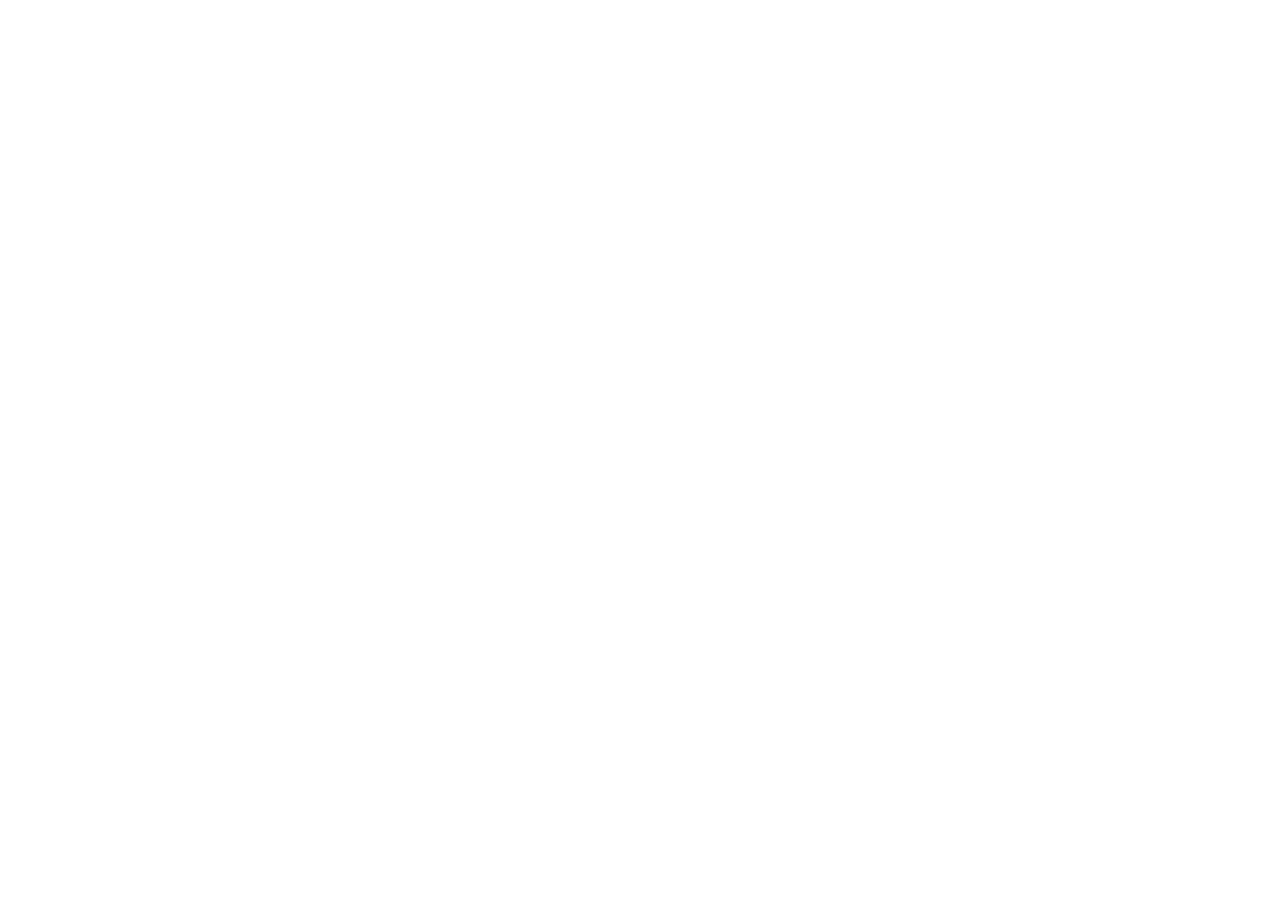
==== index.html @ 35f8fb50 "Update and rename hart.html to index.html" ====
<!Doctype html>
<html>
  <head>
    <meta charset="utf8">
    <title>Heart</title>
    <link rel="stylesheet href="main.css">
  </head>
  <body>
    <div class="heart">
    </div>
  </body>
</html>
---- main.css ----

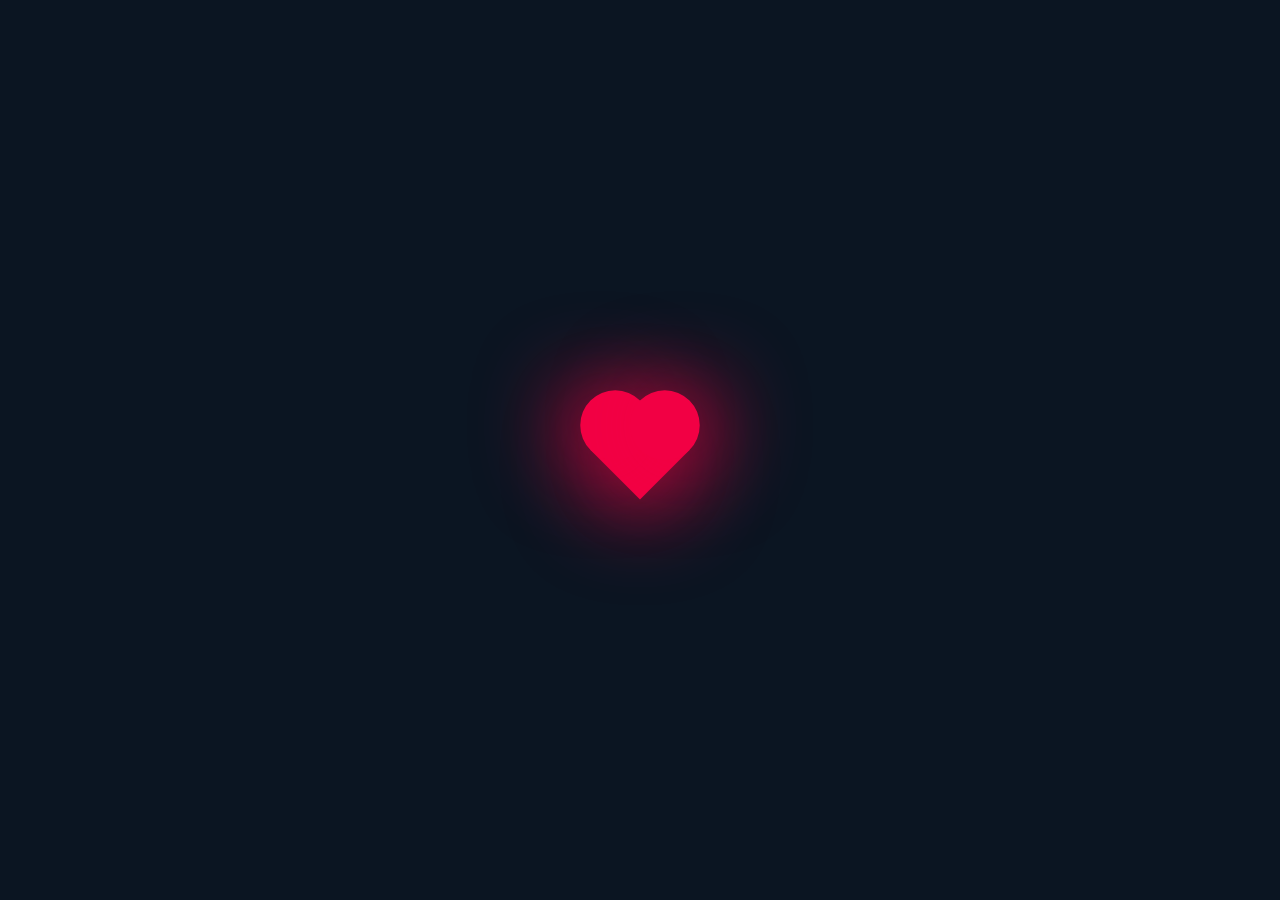
==== commit 2d19cf9a: "Add files via upload" ====
--- a/index.html
+++ b/index.html
@@ -3,10 +3,10 @@
   <head>
     <meta charset="utf8">
     <title>Heart</title>
-    <link rel="stylesheet href="main.css">
+<link rel="stylesheet" type="text/css" href="style.css">
   </head>
   <body>
     <div class="heart">
     </div>
   </body>
-</html>
+</html>--- a/style.css
+++ b/style.css
@@ -0,0 +1,59 @@
+
+      body{
+            margin:0px;
+            padding:0px;
+            min-height:100vh;
+            display:flex;
+            align-items:center;
+            justify-content:center;
+            background:#0b1522;   
+          }
+
+      .heart{
+              height:70px;
+              width:70px;
+              background:#f20044;
+              position:relative;
+              transform:rotate(-45deg);
+              box-shadow : -10px 10px 90px #f20044;  
+              animation: heart 0.6s linear infinite;
+      }
+      @keyframes heart{
+                        
+              0%{
+                  transform: rotate(-45deg) scale(1.07);
+                    }                             
+          80%{
+                 transform:rotate(-45deg) scale(1.0);
+      }
+      
+          100%{
+                 transform:rotate(-45deg) scale(0.8);
+      }
+      
+               
+      }
+ .heart:before{
+                 content:' ';
+                 position:absolute;
+                 height:70px;
+                 width:70px;
+                 background:#f20044;
+                 top:-50%;
+                 border-radius:50px;
+      box-shadow : -10px -10px 90px #f20044;  
+      }
+      
+       .heart:after{
+                    content:' ';
+                    position:absolute;
+                    height:70px;
+                    width:70px;
+                    background:#f20044;
+                    right:-50%;
+                    border-radius:50px;
+      box-shadow : 10px 10px 90px #f20044;      
+            
+      }
+                       
+      
